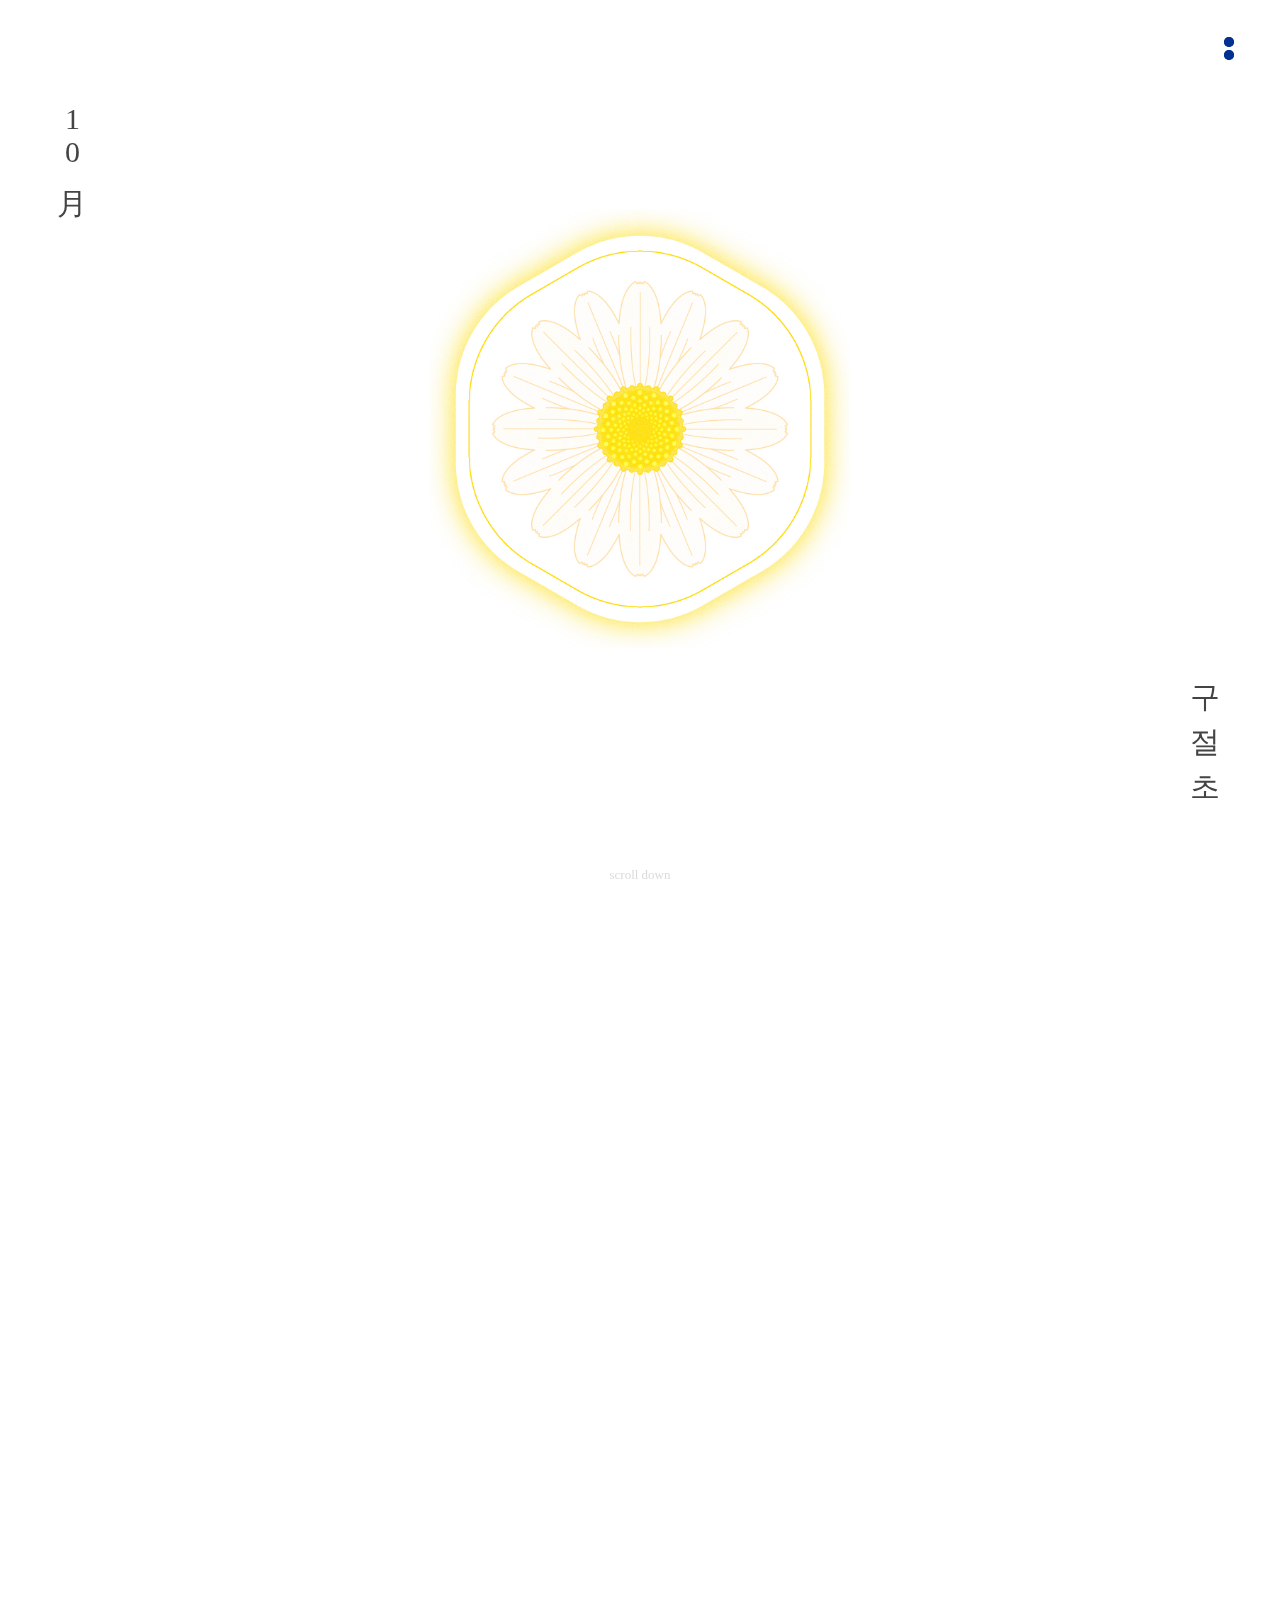
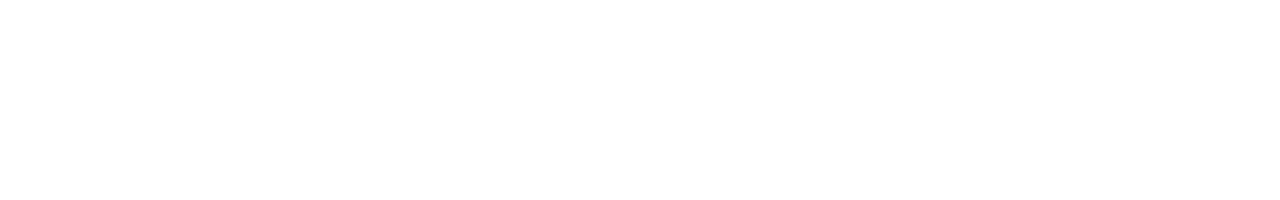
==== 10Gujeolcho.html @ b70e21c9 "Add files via upload" ====
<!doctype html>
<html>
<head>
<meta charset="UTF-8">
<title>10.Gujeolcho</title>
	<link rel="stylesheet" href="jquery.fullPage.css">
	<link href="css/bootstrap-4.4.1.css" rel="stylesheet">
<script src="https://code.jquery.com/jquery-3.6.0.min.js" integrity="sha256-/xUj+3OJU5yExlq6GSYGSHk7tPXikynS7ogEvDej/m4=" crossorigin="anonymous"></script>
	 <script src="jquery.fullPage.js"></script>	
	<script src="main.js"></script>	
	<script type="text/javascript">
<!--
// 주소창 자동 닫힘
window.addEventListener("load", function(){
setTimeout(loaded, 100);

}, false);<img src="02.jpg" width="1271" height="1270" alt=""/>

function loaded(){
window.scrollTo(0, 1);
}
//-->
</script>

</head>

<body>
	<style> 
		  /* -----------메뉴 내용 시작---------- */
	  nav{
		background: #fff;
		top: 0;
		left: 0;
		width: 100%;
		height:100%;
		display: flex;
		justify-content: center;
		align-items: center;
			
	}
	
	nav a{
		margin: 0px;
		font-family: 'Cormorant Garamond', serif;
		font-size: 20px;
		font-weight: 400;
		line-height: 2
	}
	
	 nav ul {
		list-style:none;
		padding: 0;
		 margin:0;
		 text-align: center;
		 
      }
      
	nav ul li{
		margin: 1rem 0;
		
	}
	nav ul li a{
		text-decoration: none;
		color: #003191;
		
	}

		a { text-decoration:none !important } a:hover { color:pink; text-decoration:none !important }
		
		
	/* -----------메뉴 내용 끝---------- */
	   
	   
	/* -----------메뉴 아이콘 시작---------- */   
input[id="menuicon"] {display:none;}
input[id="menuicon"] + label {display:block;margin: 10px 20px 0px 0px;width:10px;height:23px;right:2%; top:3%; position:fixed;cursor:pointer;}
input[id="menuicon"] + label span {display:block; position:absolute; width:100%; height:10px; border-radius:100px; background:#003191; transition:all .35s;}
input[id="menuicon"] + label span:nth-child(1) {top:0;}
input[id="menuicon"] + label span:nth-child(2) {bottom: 0;} /*  */
	input[id="menuicon"] + label span:nth-child(3) {top:0;}
input[id="menuicon"] + label span:nth-child(4) {bottom: 0;} /*  */

input[id="menuicon"]:checked + label {z-index:3;}
input[id="menuicon"]:checked + label span {background:#003191;}
input[id="menuicon"]:checked + label span:nth-child(1) {top:50%;transform:translateY(0%) rotate(0deg);}
input[id="menuicon"]:checked + label span:nth-child(2) {bottom:50%;transform:translateY(0%) rotate(0deg);}
	input[id="menuicon"]:checked + label span:nth-child(3) {top:50%;transform:translateX(50%) translateY(-50%) rotate(45deg);}
input[id="menuicon"]:checked + label span:nth-child(4) {bottom:50%;transform:translateX(-50%) translateY(50%) rotate(45deg);}
div[class="sidebar"] {width:100%;height:90%;background:#999999;position:fixed;top:-100%;right:0%;z-index:1;transition:all .45s;
        box-shadow: 0px 0px 100px -8px #eaeaea;}
	input[id="menuicon"]:checked + label + div {top:0;}
	   
	/* -----------메뉴 내용 끝---------- */   
		
	/* -----------내용---------- */  
		
@import url('https://fonts.googleapis.com/css2?family=Noto+Sans+KR:wght@100;500;700&display=swap');
@import url('https://fonts.googleapis.com/css2?family=Nanum+Myeongjo&display=swap');		

		p.dt{
		   font-size: 50px;
		   font-family: 'Noto Sans KR', sans-serif;
			font-weight: 500;
		   line-height: 1;
		   color: #444444;
			
	   }
		p.d1{
		   font-size: 16px;
		   font-family: 'Noto Sans KR', sans-serif;
			font-weight: 700;
		   line-height: 0.5;
		   color: #444444;
		   margin: 300, 0, 300, 0;
			
		  
	   }
	   p.d2{
		   font-size: 15px;
		   font-family: 'Noto Sans KR', sans-serif;
			font-weight: 100;
		   
		   color: #444444;
		   margin-bottom: 40px;
		   
	   }
	   p.d2R{
		   font-size: 15px;
		  font-family: 'Cormorant Garamond', serif;
		   color: #444444;
		   margin: 20px 20% 0px 15%;
	   }
	   p.d3{
		   font-size: 12px;
		  font-family: 'Nanum Myeongjo', serif;
		   color: #444444;
		   margin: 5px 50px 0px 15%;
	   }
	   
	   p.ds1{
		   font-size: 15px;
		  font-family: 'Nanum Myeongjo', serif;
		   color: #444444;
		   margin: 0;
		   padding: 0;
		   text-align: center;
	   }
	   p.ds2{
		   font-size: 12px;
		  font-family: 'Nanum Myeongjo', serif;
		   color: #444444;
		   margin: 0;
		   padding: 0;
		   text-align: center;
	   }
	   
		p.t1 {
		   
		   font-size: 30px;
		   font-family: 'Nanum Myeongjo', serif;
		   padding: 30px 0px 20px 20px;
		   color: #444444;
		   writing-mode: vertical-rl;
           text-orientation: upright;
		   
	   }
		@import url('https://fonts.googleapis.com/css2?family=Cormorant+Garamond:ital@1,300&display=swap');
		
		p.t1a {
		   font-size: 30px;
		   font-family: 'Cormorant Garamond', serif;
			font-weight: 300;
			font-style: italic;
		   padding: 0px 0px 20px 20px;
		   color: #ACACAC;
		   writing-mode: vertical-rl;
           text-orientation: upright;
		   
	   }
	   p.t2 {
		   font-size: 30px;
		   font-family: 'Nanum Myeongjo', serif;
		   color: #444444;
		  
		   margin: 20px 60px 20px 0px;
		   
	   }
	   
	   p.scroll{
		   font-family: 'Cormorant Garamond', serif;
		   font-size: 13px;
		   color: #DBDBDB;
		   text-align: center;
		   position: fixed; bottom: 0; width: 100%;

	   }
		
	   img{ display: block; margin: 0px auto; }
		
		img.bottom{ position: fixed; bottom: 0; width: 100%; }
		
 img.scale-up-center {
	-webkit-animation: scale-up-center 1.0s cubic-bezier(0.390, 0.575, 0.565, 1.000) 0.1s both;
	        animation: scale-up-center 1.0s cubic-bezier(0.390, 0.575, 0.565, 1.000) 0.1s both;
}

@-webkit-keyframes scale-up-center {
  0% {
    -webkit-transform: scale(0.5);
            transform: scale(0.5);
  }
  100% {
    -webkit-transform: scale(1);
            transform: scale(1);
  }
}
@keyframes scale-up-center {
  0% {
    -webkit-transform: scale(0.5);
            transform: scale(0.5);
  }
  100% {
    -webkit-transform: scale(1);
            transform: scale(1);
  }
}

	</style>
	
	<main id="fullpage">
		 <header>
	
    </header>
	
	  <section class="section">
		<!--메뉴아이콘 시작-->
	<input type="checkbox" id="menuicon">
<label for="menuicon">
	
	<span></span>
	<span></span>
	<span></span>
	<span></span>
</label>
	<!--메뉴아이콘 끝-->
	
	<!--메뉴내용 시작-->
<div class="sidebar" width=100% height="100%" border="0" cellpadding="0" cellspacing="0">
	<nav class="menu">
		<ul>
			<li><a href="index.html">Home</a></li>
			<li><a href="month.html">Month</a></li>
			<li><a href="#">Toxic</a></li>
			<li><a href="#">How to make</a></li>

		</ul>
	</nav></div>	
	<!--메뉴내용 끝-->
		  
		<!--메인페이지시작-->
			<div style="width: 100%;"><p class="t1">10&#26376;</p>
			<div ><img class="scale-up-center" style="width: 450px" src="1x/10.jpg">
			</div>
			<div class="text-right"; style="width: 100%;"><p class="t2">구<br>절<br>초</p>
			</div>
		<div style="text-align: center"><p class="scroll">scroll down</p>
			</div>
		<!--메인페이지끝--></section>
		  

		
		  <section class="section">
			 
			  
			 <div style="width: 100%; float:left;"><p class="t1a">about</p>
				 </div> 
		<div class="container" style="width: 70%;">
		 <div class="row">
			 <div class="col-md-6">
				 <p class="d1">이름</p>
				 <p class="d2">구절초</p>
				 <p class="d1">학명</p>
				 <p class="d2">Chrysanthemum zawadskii var. coreanum</p>
				 <p class="d1">개화시기</p>
				 <p class="d2">9월 - 11월</p>
			 </div>
			 <div class="col-md-6">
				 <p class="d1">독성</p>
				 <p class="d2">Non-Toxic</p>
				 <p class="d1">식용 조건</p>
				 <p class="d2">전초(:전체) 가능</p>
				 <p class="d1">맛</p>
				 <p class="d2">구수한 맛이 주를 이루고 쓴맛이 조금 느껴진다</p>
			 </div>
			  </div>
		   	</div>
			  
			
		  </section>
		 
		  
		  
</main>
</body>
</html>
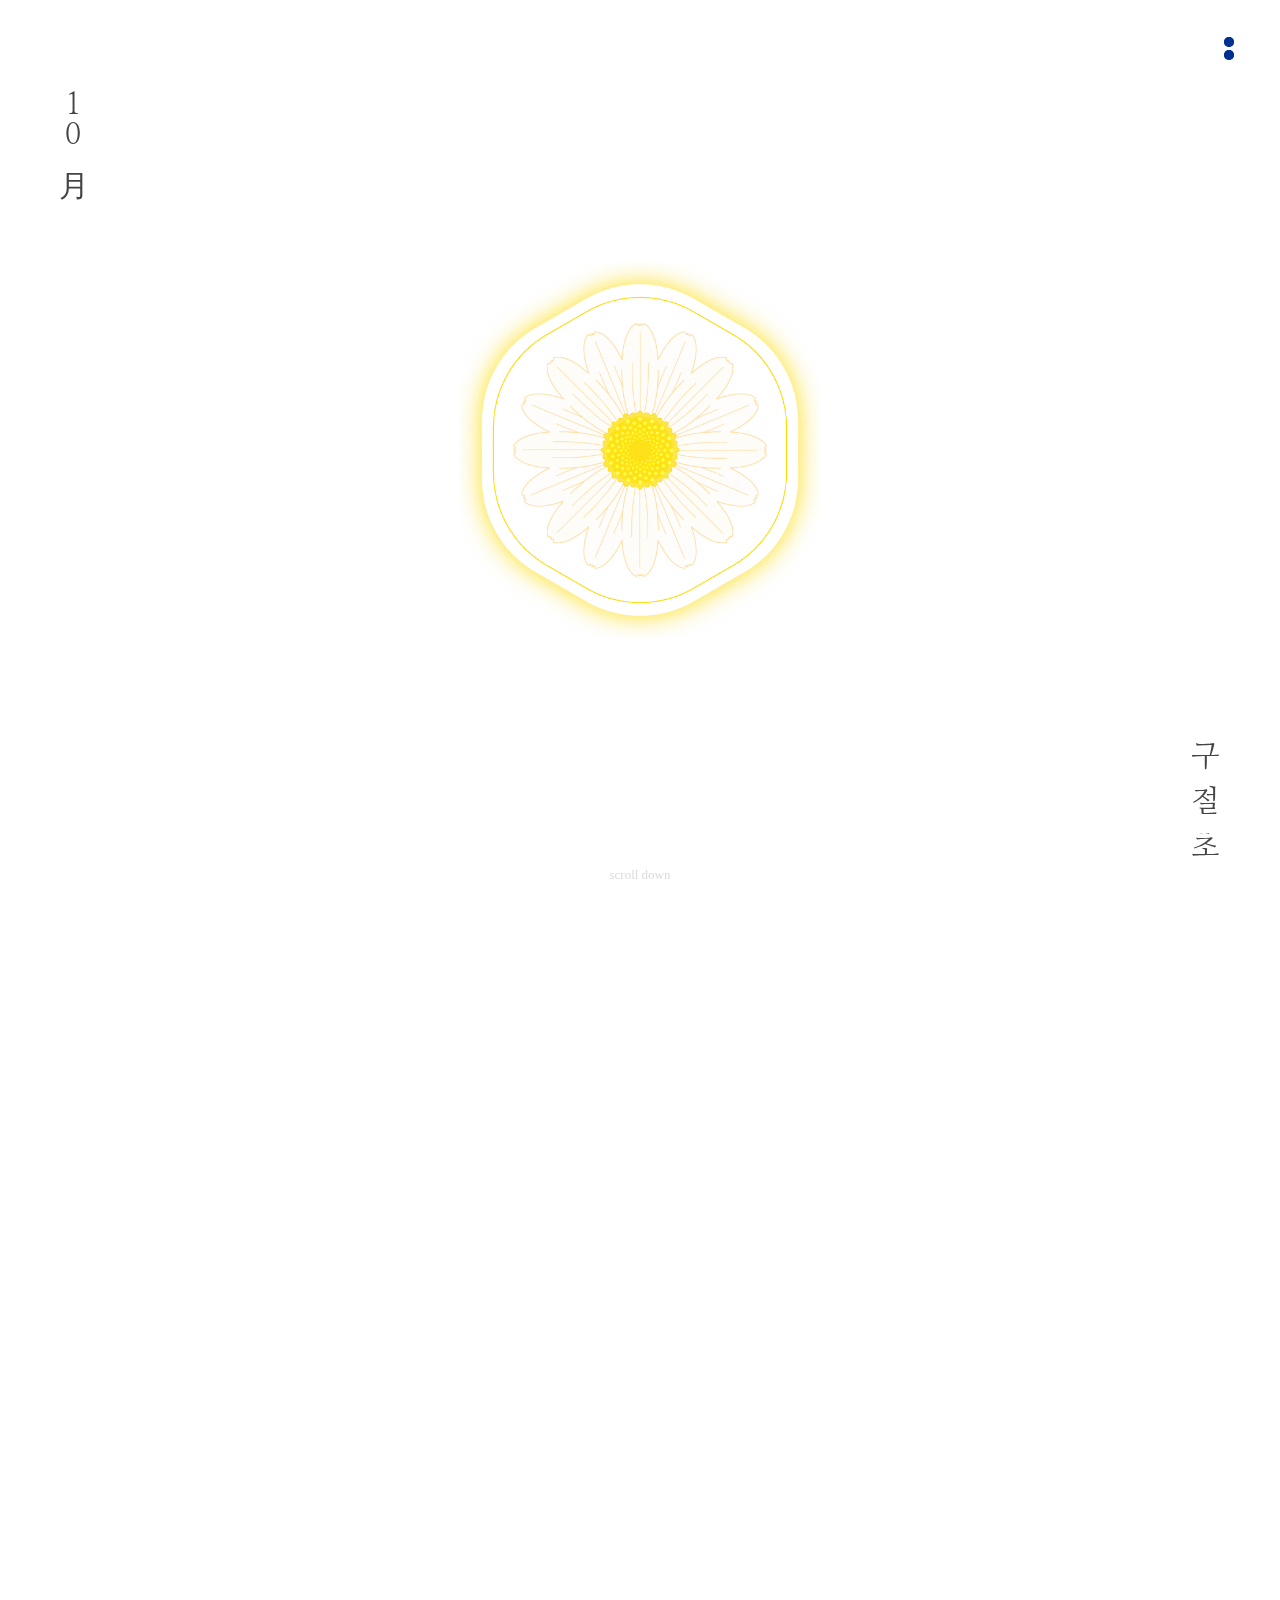
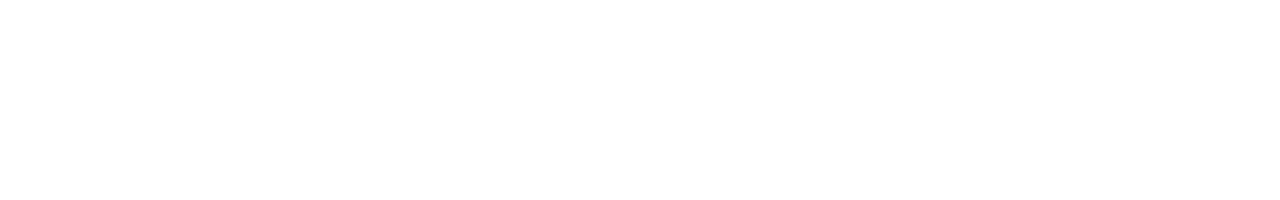
==== commit fb809eea: "Add files via upload" ====
--- a/10Gujeolcho.html
+++ b/10Gujeolcho.html
@@ -1,7 +1,7 @@
 <!doctype html>
 <html>
 <head>
-<meta charset="UTF-8">
+<meta charset="UTF-8" name="viewport" content="user-scalable=no, initial-scale=1.0, maximum-scale=1.0, minimum-scale=1.0, width=device-width" />
 <title>10.Gujeolcho</title>
 	<link rel="stylesheet" href="jquery.fullPage.css">
 	<link href="css/bootstrap-4.4.1.css" rel="stylesheet">
@@ -25,6 +25,8 @@
 </head>
 
 <body>
+	<link rel="preconnect" href="https://fonts.gstatic.com">
+<link href="https://fonts.googleapis.com/css2?family=Nanum+Myeongjo&family=Noto+Sans+KR:wght@100;500;700&display=swap" rel="stylesheet">
 	<style> 
 		  /* -----------메뉴 내용 시작---------- */
 	  nav{
@@ -93,9 +95,7 @@
 	/* -----------메뉴 내용 끝---------- */   
 		
 	/* -----------내용---------- */  
-		
-@import url('https://fonts.googleapis.com/css2?family=Noto+Sans+KR:wght@100;500;700&display=swap');
-@import url('https://fonts.googleapis.com/css2?family=Nanum+Myeongjo&display=swap');		
+	
 
 		p.dt{
 		   font-size: 50px;
@@ -167,7 +167,7 @@
 		@import url('https://fonts.googleapis.com/css2?family=Cormorant+Garamond:ital@1,300&display=swap');
 		
 		p.t1a {
-		   font-size: 30px;
+		   font-size: 20px;
 		   font-family: 'Cormorant Garamond', serif;
 			font-weight: 300;
 			font-style: italic;
@@ -182,7 +182,7 @@
 		   font-family: 'Nanum Myeongjo', serif;
 		   color: #444444;
 		  
-		   margin: 20px 60px 20px 0px;
+		   margin: 0px 60px 30px 0px;
 		   
 	   }
 	   
@@ -251,17 +251,20 @@
 			<li><a href="index.html">Home</a></li>
 			<li><a href="month.html">Month</a></li>
 			<li><a href="#">Toxic</a></li>
-			<li><a href="#">How to make</a></li>
+			<li><a href="How.html">How to make</a></li>
 
 		</ul>
 	</nav></div>	
 	<!--메뉴내용 끝-->
 		  
 		<!--메인페이지시작-->
-			<div style="width: 100%;"><p class="t1">10&#26376;</p>
-			<div ><img class="scale-up-center" style="width: 450px" src="1x/10.jpg">
+			<div style="width: 50%; position:fixed; top:60px; left:0;"><p class="t1">10&#26376;</p>
 			</div>
-			<div class="text-right"; style="width: 100%;"><p class="t2">구<br>절<br>초</p>
+		  <div class="row">
+			  <div class="col-md-4"></div>
+			<div class="col-md-4"><img class="scale-up-center" style="width: 95%" src="1x/10.jpg">
+			</div><div class="col-md-4"></div></div>
+			<div class="text-right"; style="width: 30%; position:fixed; bottom:0; right:0;"><p class="t2">구<br>절<br>초</p>
 			</div>
 		<div style="text-align: center"><p class="scroll">scroll down</p>
 			</div>
@@ -270,14 +273,18 @@
 
 		
 		  <section class="section">
-			 
+			 <div class="container" style="width: 70%;">
+		 <div class="row">
+			 <div class="col-md-6">
+			 <p class="t2">about</p>
+				 </div> <div style="width: 100%;"></div>
+				 </div>
+			  </div>
 			  
-			 <div style="width: 100%; float:left;"><p class="t1a">about</p>
-				 </div> 
 		<div class="container" style="width: 70%;">
 		 <div class="row">
 			 <div class="col-md-6">
-				 <p class="d1">이름</p>
+				   <p class="d1">이름</p>
 				 <p class="d2">구절초</p>
 				 <p class="d1">학명</p>
 				 <p class="d2">Chrysanthemum zawadskii var. coreanum</p>
